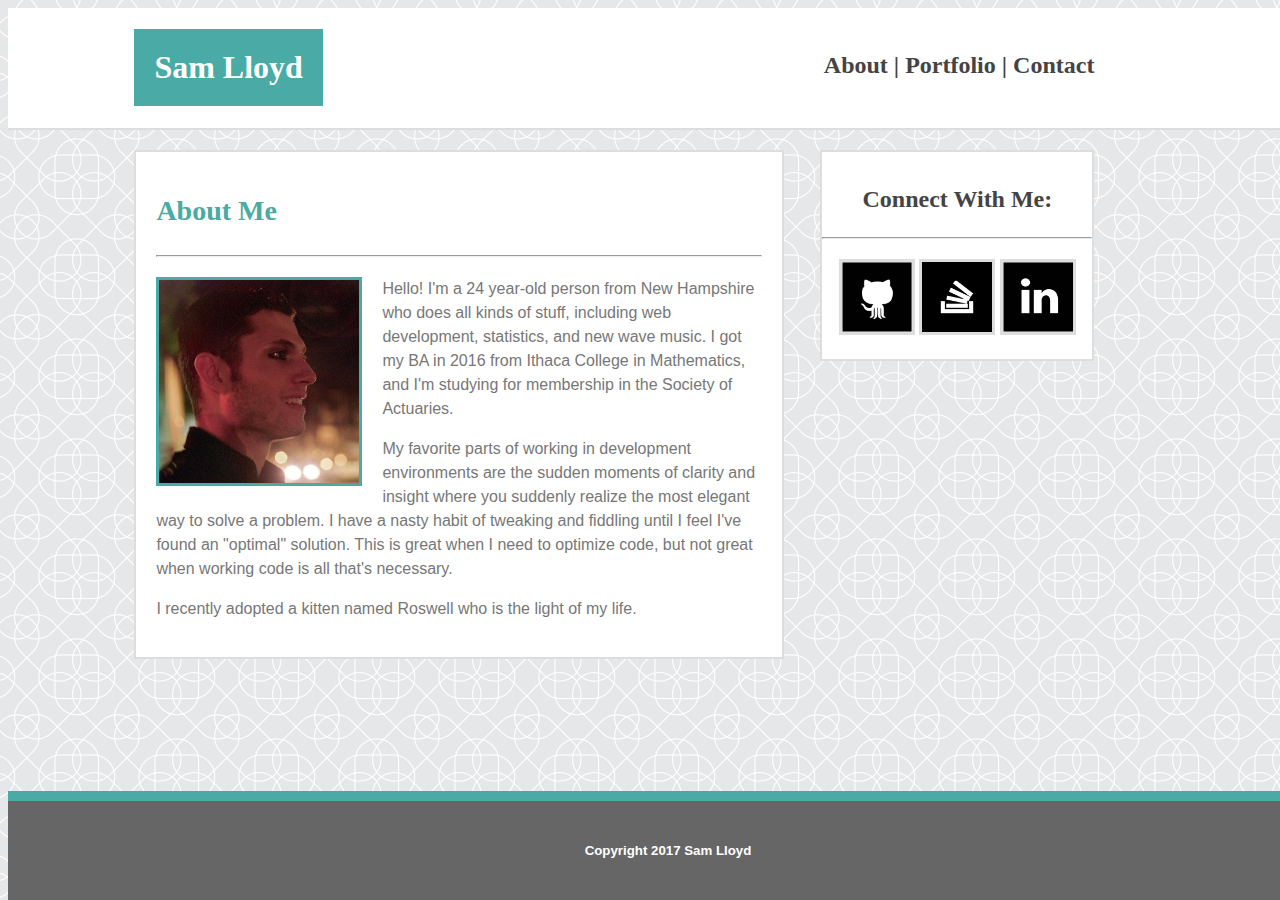
==== index.html @ be5b7609 "initial site files, still updating" ====
<!DOCTYPE html>
<html lang="en-us">
<head>
	<title>Sam Lloyd :: Portfolio</title>
	<link rel="stylesheet" type="text/css" href="style.css">
</head>
<body>
	<header>
		<div id="headercontent">
			<a href="index.html"><h1 id="name">Sam Lloyd</h1></a>
			<h3 id="nav">
				<a href="index.html">About</a>
				|
				<a href="portfolio.html">Portfolio</a>
				|
				<a href="contact.html">Contact</a>
			</h3>
		</div>
	</header>
	<section id="container">
		<section id="main-content">
			<h2>About Me</h2>
			<hr>
			<img src="assets/profile.jpg" id="profile-pic" alt="profile image">
				<p>Hello! I'm a 24 year-old person from New Hampshire who does all kinds of stuff, including web development, statistics, and new wave music. I got my BA in 2016 from Ithaca College in Mathematics, and I'm studying for membership in the Society of Actuaries. </p>
				<p>My favorite parts of working in development environments are the sudden moments of clarity and insight where you suddenly realize the most elegant way to solve a problem. I have a nasty habit of tweaking and fiddling until I feel I've found an "optimal" solution. This is great when I need to optimize code, but not great when working code is all that's necessary.</p>
				<p>I recently adopted a kitten named Roswell who is the light of my life.</p>
		</section>
		<aside id="sidebar">
			<h3>Connect With Me:</h3>
			<hr/>
			<a href="http://github.com/TheSamLloyd">
				<img src="assets/githublogo.png" class="social-icon">
			</a>
			<a href="https://stackoverflow.com/users/8994008/sam-lloyd">
				<img src="assets/sologo.png" class="social-icon">
			</a>
			<a href="https://www.linkedin.com/in/sam-lloyd-255a6b69/">
				<img src="assets/linkedinlogo.png" class="social-icon">
			</a>
		</aside>
	</section>
	<footer>
		<h5>Copyright 2017 Sam Lloyd</h5>
	</footer>
</body>
---- style.css ----
header{
	background-color: #ffffff;
	border-width: 0px;
	border-bottom: 2px solid #ddd;
	clear: both;
	display: block;
	width: 100%;
	padding-left: 10%;
	margin-bottom: 20px;
	position: relative;
	top: 0;
	left: 0;
}
footer{
	background-color: #666666;
	clear: both;
	border-top: 10px solid #4aaaa5;
	text-align: center;
	color: #fff;
	position: fixed;
	bottom: 0px;
	width: 100%;
	padding:20px;
}
body {
	color: #777777;
	background-image: url(assets/intersection.png);
	font-family: 'Arial', 'Helvetica', 'Helvetica', sans-serif;
}
#main-content{
	width: 606px;
	border-color: #ddd;
	border-width: 2px;
	border-style: solid;
	float:left;
	background-color: #fff;
	padding: 20px;
}
p {
	line-height: 1.5em;
}
#sidebar{
	width: 270px;
	border:2px solid #ddd;
	float:right;
	background-color: #fff;
	padding-bottom: 20px;
	text-align: center;
}
.social-icon{
	width: 70px;
	height: 70px;
	border: 3px #ddd solid;
	text-decoration: none;
}
.portfolio-element{
	display: inline-block;
	width: 50%;
	float:left;
}
.portfolio-title{
	display: inline-block;
	text-align: center;
	background-color: #4aaaa5;
	position: relative;
	top: -60px;
	width: 270px;
	color: #fff;
	padding: 10px 0px;
}
.portfolio-title:hover{
	opacity: .5;
}
#profile-pic{
	float:left;
	width: 200px;
	margin: 0px 20px 0px 0px;
	border: 3px solid #4aaaa5;
}
h1{
	font-family: 'Georgia', Times, 'Times New Roman', serif;
	color: #fff;
	padding: 0px;
	font-size: 32px;
}
h3{
	font-family: 'Georgia', Times, 'Times New Roman', serif;
	color: #444;
	padding: 0px;
	font-size: 24px;
	text-align: center;
	padding-top: 10px;
}
#name{
	background-color:#4aaaa5;
	padding:20px;
	color: #fff;
	display: inline-block;
}
#nav{
	display: inline-block;
	float: right;
	padding-top: 20px;
	text-decoration: none;
}
#container{
	width:960px;
	margin-left: 10%;
}
#headercontent{
	width:960px;
}
a{
	color: inherit;
	text-decoration: none;
}
a:visited{
	color: #255552;
}
a:hover{
	color: #4aaaa5;
}
.social-icon:hover{
	border: 3px #4aaaa5 solid;
}
h2{
	font-size: 28px;
	color:#4aaaa5;
	font-weight: bolder;
	font-family: 'Georgia', Times, 'Times New Roman', serif;
	padding-bottom: 5px;
}
hr{
	margin-bottom: 20px;
	clear: both;
}
label{
	font-family: 'Helvetica Neue', 'Helvetica', 'Arial', sans-serif;
	font-size: 20px;
	color: #666;
	padding-bottom: 10px;
}
input,textarea{
	margin-top: 10px;
	width:80%;
	height: 1.618em;
	padding: 3px;
	margin-bottom: 20px;
}
#submitbutton{
	width: auto;
	background-color: #4aaaa5;
	color: #fff;
	font-size:20px;
	padding: 10px 10px 10px 10px;
	padding-bottom: 30px;
	border: none;
	text-align: center;
}
ul{
	list-style:disc;
	position: relative;
	left: 50px;
	line-height: 1.5em;
	font-size: 13px;
	font-style: italic;
}
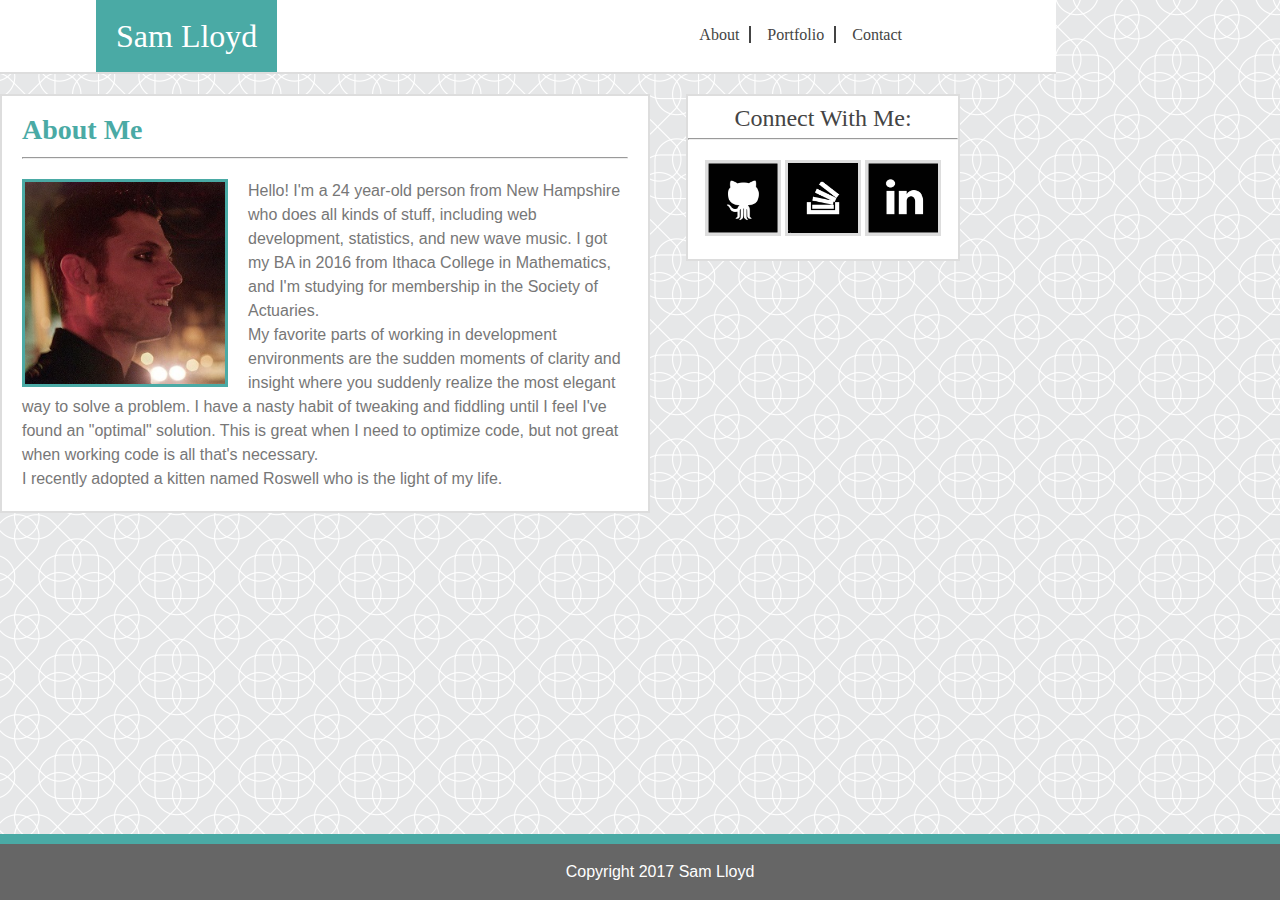
==== commit b46565dd: "refined a significant amount of site files" ====
--- a/index.html
+++ b/index.html
@@ -2,18 +2,18 @@
 <html lang="en-us">
 <head>
 	<title>Sam Lloyd :: Portfolio</title>
+	<link rel="stylesheet" type="text/css" href="reset.css">
 	<link rel="stylesheet" type="text/css" href="style.css">
+	<meta name="viewport" content="width=device-width, initial-scale=1.0">
 </head>
 <body>
 	<header>
 		<div id="headercontent">
 			<a href="index.html"><h1 id="name">Sam Lloyd</h1></a>
 			<h3 id="nav">
-				<a href="index.html">About</a>
-				|
-				<a href="portfolio.html">Portfolio</a>
-				|
-				<a href="contact.html">Contact</a>
+				<a href="index.html" class="navlink">About</a>
+				<a href="portfolio.html" class="navlink">Portfolio</a>
+				<a href="contact.html" class="navlink">Contact</a>
 			</h3>
 		</div>
 	</header>
--- a/style.css
+++ b/style.css
@@ -19,6 +19,7 @@
 	color: #fff;
 	position: fixed;
 	bottom: 0px;
+	left: 0px;
 	width: 100%;
 	padding:20px;
 }
@@ -26,6 +27,9 @@
 	color: #777777;
 	background-image: url(assets/intersection.png);
 	font-family: 'Arial', 'Helvetica', 'Helvetica', sans-serif;
+	position: absolute;
+	top:0px;
+	left:0px;
 }
 #main-content{
 	width: 606px;
@@ -63,10 +67,10 @@
 	text-align: center;
 	background-color: #4aaaa5;
 	position: relative;
-	top: -60px;
+	bottom: 4rem;
+	color: #fff;
+	padding: 10px 0px;
 	width: 270px;
-	color: #fff;
-	padding: 10px 0px;
 }
 .portfolio-title:hover{
 	opacity: .5;
@@ -102,10 +106,22 @@
 	float: right;
 	padding-top: 20px;
 	text-decoration: none;
-}
+	margin-right: 15%
+}
+.navlink{
+	border-right: 2px solid #444;
+	padding: 0px 10px;
+	font-size: 1rem;
+}
+
+.navlink:last-child{
+	border-right: none;
+}
+
 #container{
 	width:960px;
-	margin-left: 10%;
+	margin-left: auto;
+	margin-right: auto;
 }
 #headercontent{
 	width:960px;
@@ -164,4 +180,60 @@
 	line-height: 1.5em;
 	font-size: 13px;
 	font-style: italic;
+}
+@media (max-width: 980px){
+	#headercontent{
+		width: 85%;
+	}
+	#container{
+		width: 90%;
+	}
+	#main-content{
+		width: 50%;
+	}
+	#sidebar{
+		width:35%;
+		background-color: #00F;
+		padding: 20px;
+	}
+	.portfolio-element{
+		width: 20%;
+		display: block;
+		float:none;
+	}
+}
+@media screen and (max-width: 768px){
+	#main-content{
+		width: 85%;
+		margin-bottom: 20px;
+		float:none;
+	}
+	#sidebar{
+		width:85%;
+		background-color: #0F0;
+		float:none;
+	}
+}
+@media screen and (max-width: 640px){
+	#main-content{
+		width: 85%;
+		margin-bottom: 20px;
+		float:none;
+	}
+	#sidebar{
+		width:85%;
+		background-color: #F00;
+		float:none;
+		padding: 20px;
+	}
+	.portfolio-element{
+		float:none;
+		margin-left: auto;
+		margin-right: auto;
+	}
+	#profile-pic{
+		float:none;
+		margin-left: 30%;
+		margin-right: 30%;
+	}
 }